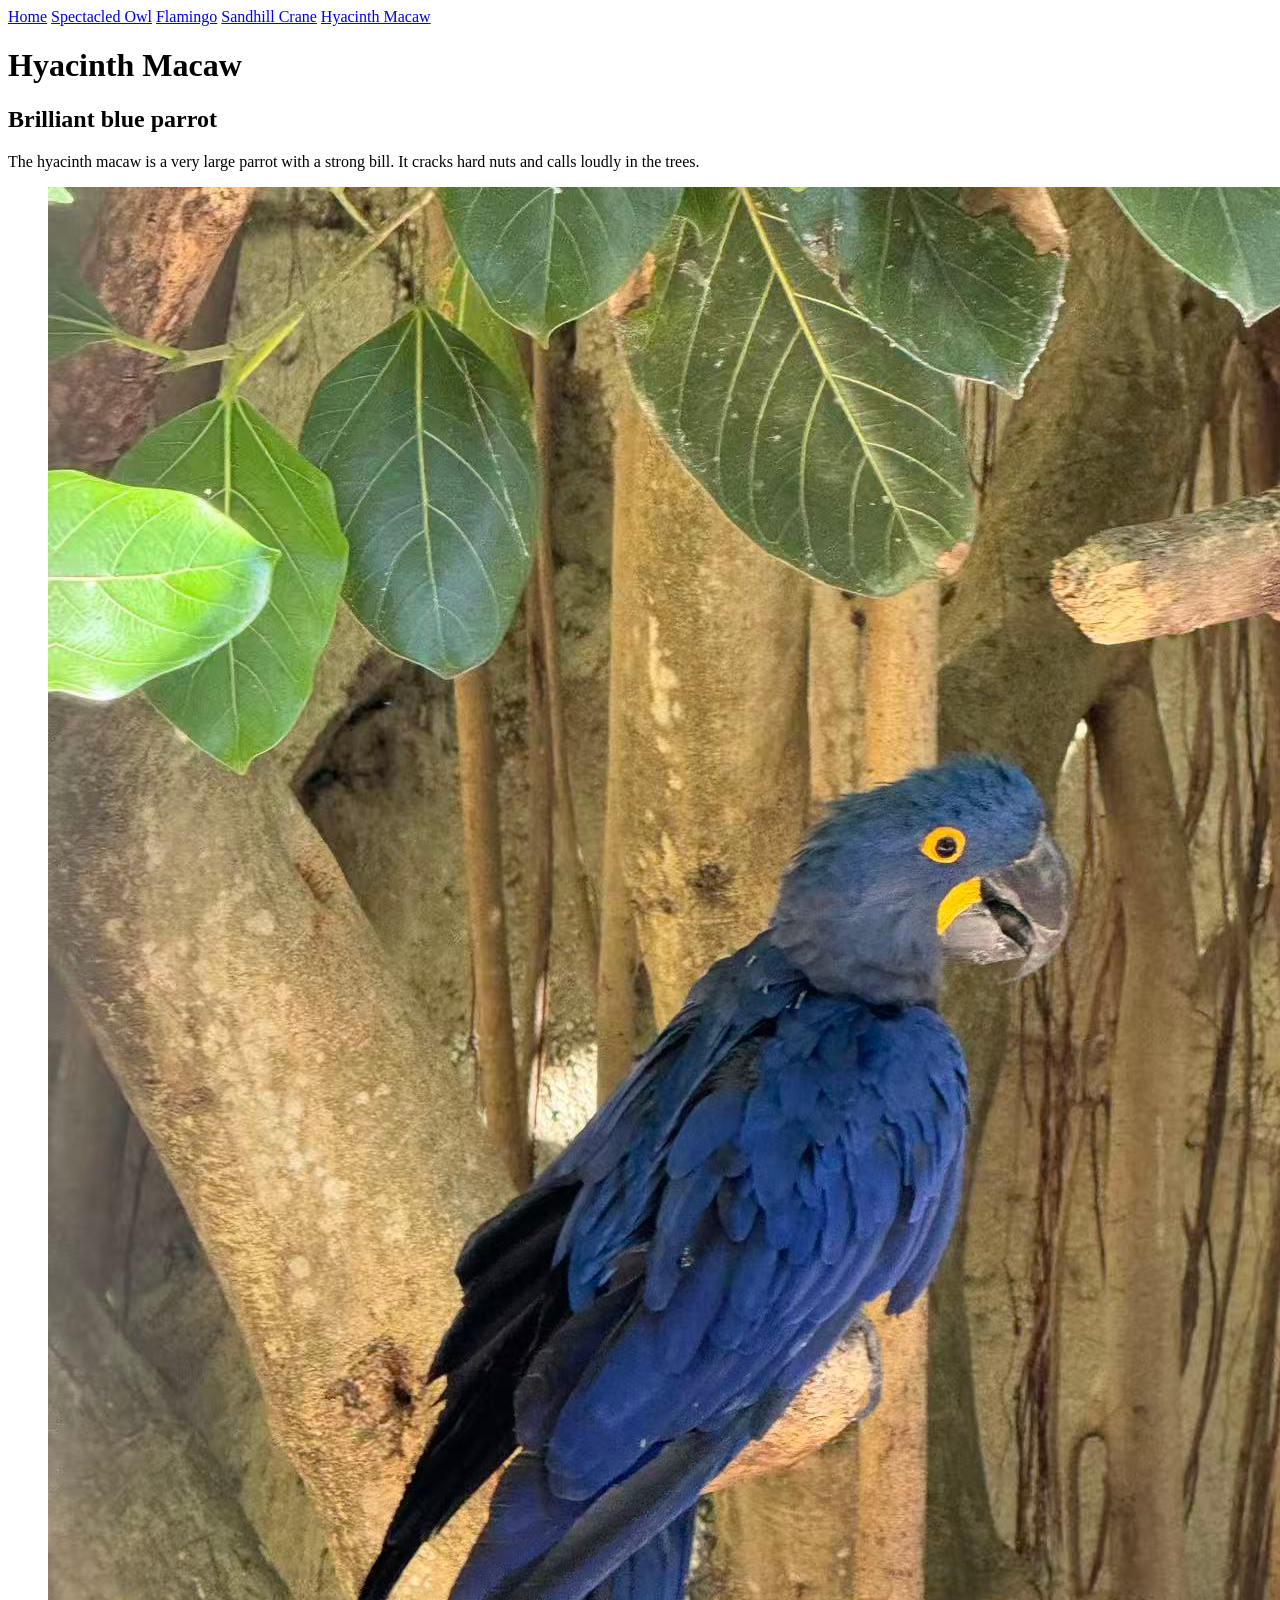
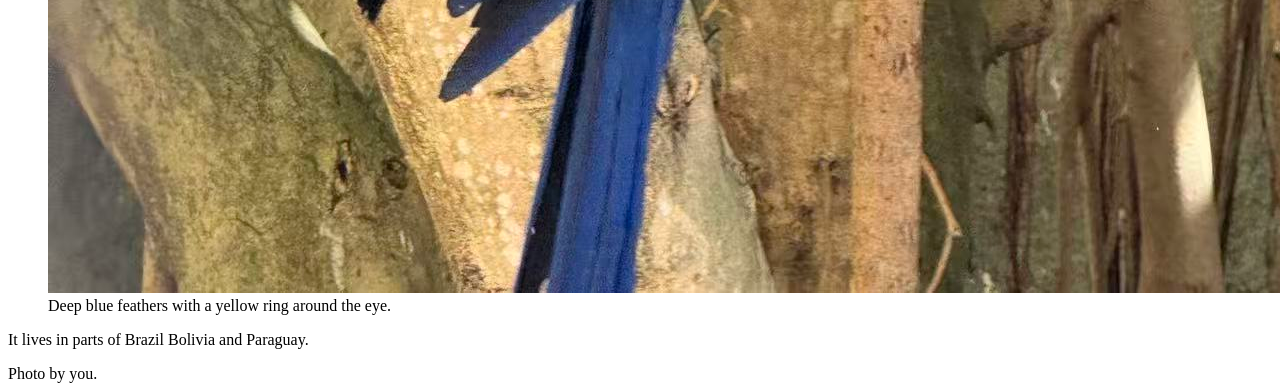
==== macaw.html @ c0ae1a33 "Add files via upload" ====
<!doctype html>
<html lang="en">
<head>
  <meta charset="utf-8" />
  <title>Hyacinth Macaw</title>
  <meta name="viewport" content="width=device-width, initial-scale=1" />
  <link rel="stylesheet" href="style.css" />
</head>
<body>
  <main class="page">
    <nav aria-label="Main">
      <a href="index.html">Home</a>
      <a href="owl.html">Spectacled Owl</a>
      <a href="flamingo.html">Flamingo</a>
      <a href="crane.html">Sandhill Crane</a>
      <a href="macaw.html">Hyacinth Macaw</a>
    </nav>

    <h1>Hyacinth Macaw</h1>
    <h2>Brilliant blue parrot</h2>

    <p>
      The hyacinth macaw is a very large parrot with a strong bill.
      It cracks hard nuts and calls loudly in the trees.
    </p>

    <figure>
      <img src="images/blue.jpg" alt="Hyacinth macaw perched on a branch under green leaves" class="small"/>
      <figcaption>Deep blue feathers with a yellow ring around the eye.</figcaption>
    </figure>

    <p>
      It lives in parts of Brazil Bolivia and Paraguay.
    </p>

    <footer>Photo by you.</footer>
  </main>
</body>
</html>
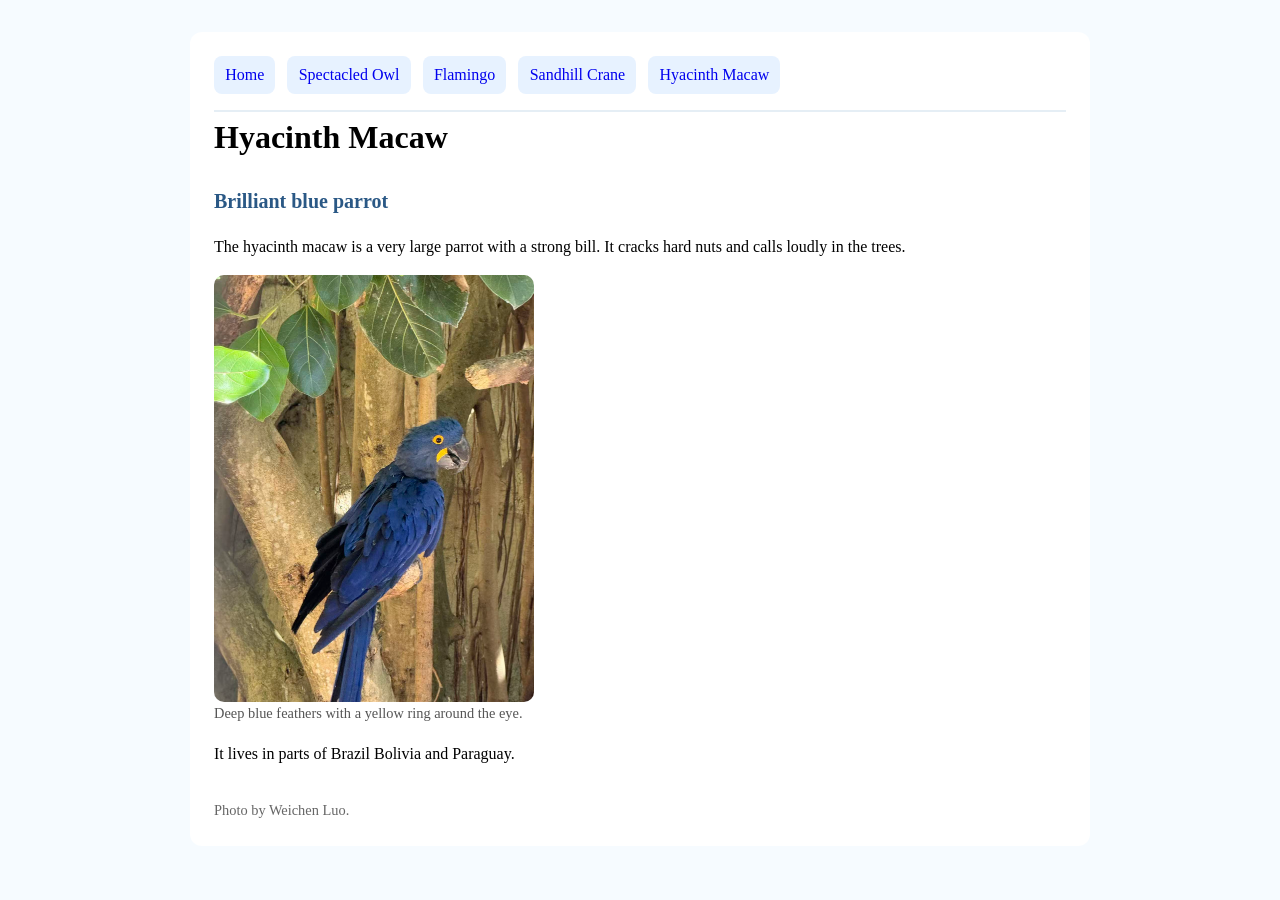
==== commit f835f064: "Add files via upload" ====
--- a/macaw.html
+++ b/macaw.html
@@ -33,7 +33,7 @@
       It lives in parts of Brazil Bolivia and Paraguay.
     </p>
 
-    <footer>Photo by you.</footer>
+    <footer>Photo by Weichen Luo.</footer>
   </main>
 </body>
 </html>
--- a/style.css
+++ b/style.css
@@ -0,0 +1,62 @@
+:root { --page-max: 900px; }
+
+* { box-sizing: border-box; }
+
+html, body {
+  margin: 0;
+  padding: 0;
+  background: #f6fbff;
+  font-family: Georgia, serif;
+  line-height: 1.6;
+}
+
+.page {
+  max-width: var(--page-max);
+  margin: 2rem auto;
+  padding: 1.5rem;
+  background: #ffffff;
+  border-radius: 12px;
+}
+
+nav {
+  display: flex;
+  flex-wrap: wrap;
+  gap: .5rem .75rem;
+  padding-bottom: 1rem;
+  border-bottom: 2px solid #e5eef5;
+}
+
+nav a {
+  text-decoration: none;
+  padding: .4rem .7rem;
+  border-radius: 8px;
+  background: #e7f2ff;
+}
+nav a:hover { outline: 2px solid #9ecaff; }
+
+h1 { margin-top: 0; font-size: 2rem; }
+h2 { font-size: 1.25rem; color: #2a5885; }
+
+figure { margin: 1rem 0; }
+figure img { width: 100%; max-width: 520px; display: block; border-radius: 10px; }
+figcaption { font-size: .9rem; color: #555; }
+
+.grid-2 {
+  display: grid;
+  grid-template-columns: 1fr 1fr;
+  gap: 1rem;
+}
+.card {
+  background: #f7fbff;
+  padding: 1rem;
+  border-radius: 12px;
+}
+
+strong { color: #0e4a7a; }
+em { font-style: italic; }
+ul { padding-left: 1.2rem; }
+ol { padding-left: 1.2rem; }
+footer { margin-top: 2rem; font-size: .9rem; color: #666; }
+
+img.small {
+  max-width: 320px;
